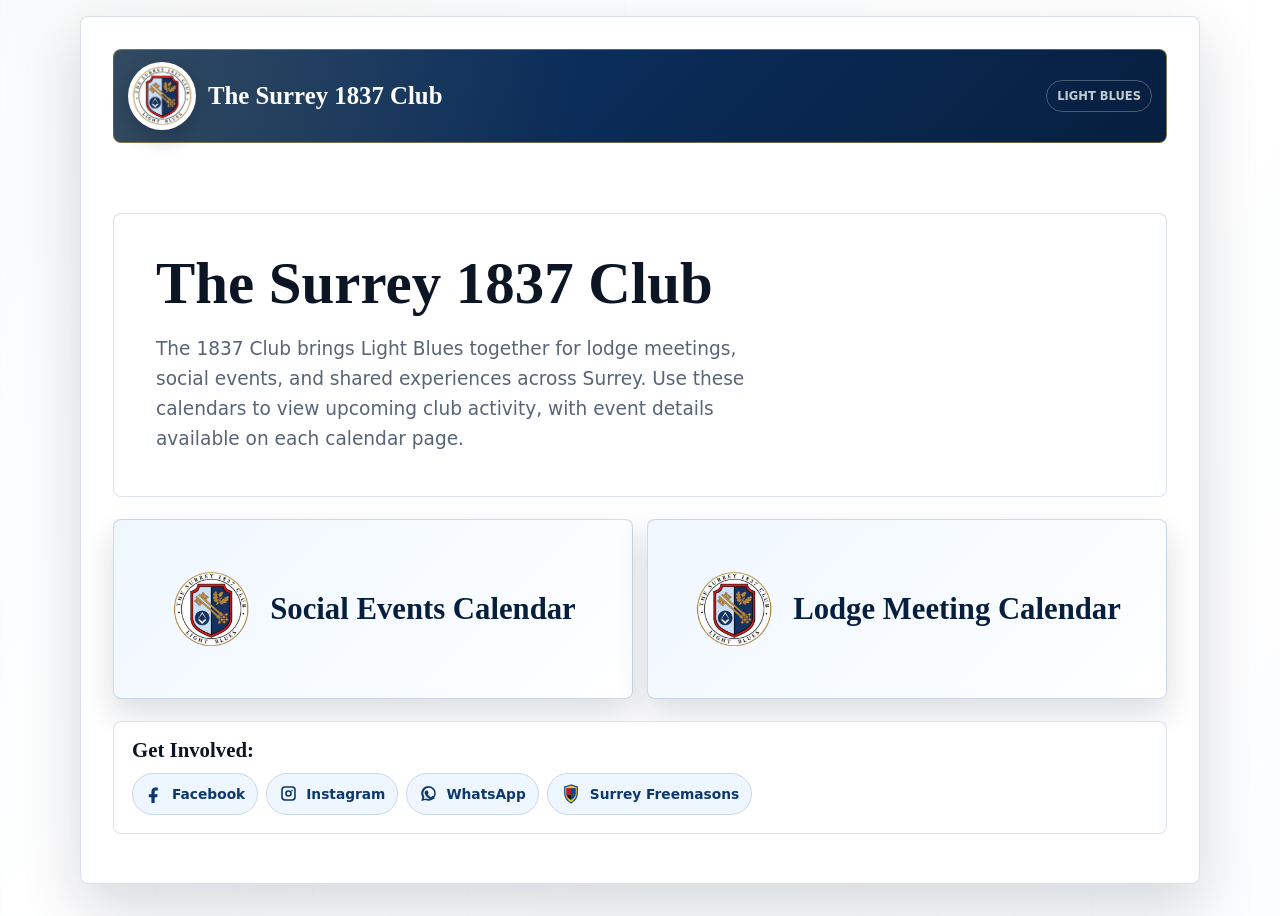
==== index.html @ 85149c05 "Add files via upload" ====
<!doctype html>
<html lang="en">
  <head>
    <meta charset="UTF-8" />
    <meta name="viewport" content="width=device-width, initial-scale=1.0" />
    <title>The Surrey 1837 Club</title>
    <link rel="stylesheet" href="styles.css?v=poster-fix" />
  </head>
  <body>
    <main class="home-shell">
      <section class="home-panel" aria-label="The Surrey 1837 Club calendar home">
        <div class="brand-strip" aria-label="1837 Club">
          <div class="brand-lockup">
            <img
              class="brand-crest"
              src="assets/surrey-1837-club-badge.png"
              alt="The Surrey 1837 Club Light Blues badge"
            />
            <div>
              <p class="brand-name">The Surrey 1837 Club</p>
            </div>
          </div>
          <span class="brand-place">Light Blues</span>
        </div>

        <div class="home-content">
          <div class="explainer-box">
            <h1>The Surrey 1837 Club</h1>
            <p>
              The 1837 Club brings Light Blues together for lodge meetings, social
              events, and shared experiences across Surrey. Use these calendars to
              view upcoming club activity, with event details available on each
              calendar page.
            </p>
          </div>

          <nav class="calendar-links" aria-label="Calendar pages">
            <a class="calendar-link-card social-card" href="social-events.html">
              <img src="assets/surrey-1837-club-badge.png" alt="" />
              <span>Social Events Calendar</span>
            </a>
            <a class="calendar-link-card lodge-card" href="lodge-meetings.html">
              <img src="assets/surrey-1837-club-badge.png" alt="" />
              <span>Lodge Meeting Calendar</span>
            </a>
          </nav>

          <section class="club-links-box" aria-label="Club social links">
            <h2>Get Involved:</h2>
            <div class="club-links">
              <a href="https://www.facebook.com/groups/230485027119230" aria-label="Facebook">
                <svg viewBox="0 0 24 24" aria-hidden="true">
                  <path
                    d="M14.1 8.3h2.1V4.7c-.4-.1-1.6-.2-3-.2-3 0-5.1 1.9-5.1 5.3v3H4.8v4h3.3v9h4.1v-9h3.2l.5-4h-3.7v-2.6c0-1.1.3-1.9 1.9-1.9Z"
                  />
                </svg>
                <span>Facebook</span>
              </a>
              <a href="https://www.instagram.com/thesurrey1837club?igsh=eGw2Z2NhNjhiY3pr">
                <svg viewBox="0 0 24 24" aria-hidden="true">
                  <path
                    d="M7.5 2.8h9A4.7 4.7 0 0 1 21.2 7.5v9a4.7 4.7 0 0 1-4.7 4.7h-9a4.7 4.7 0 0 1-4.7-4.7v-9a4.7 4.7 0 0 1 4.7-4.7Zm0 2A2.7 2.7 0 0 0 4.8 7.5v9a2.7 2.7 0 0 0 2.7 2.7h9a2.7 2.7 0 0 0 2.7-2.7v-9a2.7 2.7 0 0 0-2.7-2.7h-9Zm4.5 3a4.2 4.2 0 1 1 0 8.4 4.2 4.2 0 0 1 0-8.4Zm0 2a2.2 2.2 0 1 0 0 4.4 2.2 2.2 0 0 0 0-4.4Zm4.5-2.5a1 1 0 1 1 0 2.1 1 1 0 0 1 0-2.1Z"
                  />
                </svg>
                <span>Instagram</span>
              </a>
              <a href="https://chat.whatsapp.com/HSgDjTfaSkbFGTaDtZZU3f?mode=gi_t">
                <svg viewBox="0 0 24 24" aria-hidden="true">
                  <path
                    d="M12 2.6a9.2 9.2 0 0 0-7.9 13.9L3 21.4l5-1.3A9.2 9.2 0 1 0 12 2.6Zm0 2a7.2 7.2 0 0 1 6.1 11 7.2 7.2 0 0 1-8.7 2.7l-.3-.1-3 .8.8-2.9-.2-.3A7.2 7.2 0 0 1 12 4.6Zm-3.1 3.8c-.2 0-.5.1-.8.4-.3.3-1 1-1 2.4s1.1 2.8 1.2 3c.1.2 2.1 3.4 5.3 4.6 2.6 1 3.2.8 3.8.8.6-.1 1.8-.8 2-1.5.3-.7.3-1.3.2-1.5-.1-.1-.3-.2-.6-.4l-1.9-.9c-.3-.1-.5-.2-.7.2l-.8 1c-.1.2-.3.2-.6.1-.3-.1-1.2-.4-2.3-1.4-.8-.8-1.4-1.7-1.6-2-.2-.3 0-.4.1-.6l.5-.6c.2-.2.2-.4.3-.6.1-.2.1-.4 0-.6l-.8-2c-.2-.5-.5-.5-.7-.5h-.6Z"
                  />
                </svg>
                <span>WhatsApp</span>
              </a>
              <a href="https://surreyfreemasons.org.uk">
                <svg class="crest-icon" viewBox="0 0 24 24" aria-hidden="true">
                  <path d="M12 2.1 5.1 4.2v6.7c0 4.6 2.8 8.5 6.9 10.9 4.1-2.4 6.9-6.3 6.9-10.9V4.2L12 2.1Z" />
                  <path d="M6.8 5.6h5.2v7.2H6.8Z" />
                  <path d="M12 5.6h5.2v7.2H12Z" />
                  <path d="M6.8 12.8h5.2v5.8a11 11 0 0 1-5.2-5.8Z" />
                  <path d="M12 12.8h5.2a11 11 0 0 1-5.2 5.8Z" />
                </svg>
                <span>Surrey Freemasons</span>
              </a>
            </div>
          </section>
        </div>
      </section>
    </main>
  </body>
</html>
---- styles.css ----
:root {
  color-scheme: light;
  --ink: #0c1524;
  --muted: #596575;
  --line: #cdd8e8;
  --panel: #ffffff;
  --panel-strong: #eef6ff;
  --navy: #0d376d;
  --navy-deep: #071f3f;
  --light-blue: #d8ebff;
  --badge-red: #e62227;
  --gold: #c59a36;
  --shadow: 0 24px 60px rgba(5, 20, 42, 0.16);
}

* {
  box-sizing: border-box;
}

body {
  min-height: 100vh;
  margin: 0;
  color: var(--ink);
  font-family:
    Inter, ui-sans-serif, system-ui, -apple-system, BlinkMacSystemFont, "Segoe UI",
    sans-serif;
  background:
    linear-gradient(rgba(255, 255, 255, 0.84), rgba(255, 255, 255, 0.84)),
    repeating-linear-gradient(
      90deg,
      rgba(13, 55, 109, 0.045) 0,
      rgba(13, 55, 109, 0.045) 1px,
      transparent 1px,
      transparent 78px
    ),
    radial-gradient(circle at 18% 8%, rgba(197, 154, 54, 0.2), transparent 28%),
    linear-gradient(135deg, #d7e8fb 0%, #ffffff 48%, #eef4fb 100%);
}

button {
  font: inherit;
}

.app-shell {
  display: grid;
  grid-template-columns: minmax(0, 1fr) minmax(300px, 380px);
  gap: 22px;
  width: min(1440px, calc(100vw - 32px));
  min-height: calc(100vh - 32px);
  margin: 16px auto;
}

.home-shell {
  width: min(1120px, calc(100vw - 32px));
  min-height: calc(100vh - 32px);
  margin: 16px auto;
}

.calendar-panel,
.details-panel,
.home-panel {
  border: 1px solid rgba(13, 55, 109, 0.16);
  background: rgba(255, 255, 255, 0.94);
  box-shadow: var(--shadow);
  backdrop-filter: blur(18px);
}

.calendar-panel {
  display: flex;
  flex-direction: column;
  min-width: 0;
  padding: clamp(18px, 3vw, 32px);
  border-radius: 8px;
}

.home-panel {
  min-height: calc(100vh - 32px);
  padding: clamp(18px, 3vw, 32px);
  border-radius: 8px;
}

.brand-strip {
  display: flex;
  align-items: center;
  justify-content: space-between;
  gap: 16px;
  margin-bottom: 28px;
  padding: 12px 14px;
  border: 1px solid rgba(197, 154, 54, 0.52);
  border-radius: 8px;
  color: #ffffff;
  background:
    linear-gradient(90deg, rgba(197, 154, 54, 0.2), transparent 44%),
    linear-gradient(135deg, var(--navy) 0%, var(--navy-deep) 100%);
}

.brand-lockup {
  display: flex;
  align-items: center;
  min-width: 0;
  gap: 12px;
}

.brand-crest {
  display: block;
  flex: 0 0 auto;
  width: 68px;
  height: 68px;
  border: 2px solid rgba(255, 255, 255, 0.72);
  border-radius: 50%;
  background: #ffffff;
  box-shadow: 0 8px 20px rgba(3, 12, 25, 0.22);
  object-fit: contain;
}

.brand-name,
.brand-line,
.brand-place,
.panel-label {
  margin: 0;
  letter-spacing: 0;
}

.brand-name {
  font-family: Georgia, "Times New Roman", serif;
  font-size: clamp(1.2rem, 2vw, 1.55rem);
  font-weight: 800;
  line-height: 1;
}

.brand-line,
.brand-place {
  color: rgba(255, 255, 255, 0.76);
  font-size: 0.72rem;
  font-weight: 850;
  text-transform: uppercase;
}

.brand-place {
  padding: 8px 10px;
  border: 1px solid rgba(255, 255, 255, 0.26);
  border-radius: 999px;
}

.page-nav {
  display: flex;
  flex-wrap: wrap;
  gap: 8px;
  margin: -12px 0 24px;
}

.page-nav a {
  padding: 8px 11px;
  border: 1px solid var(--line);
  border-radius: 999px;
  color: var(--navy);
  background: #ffffff;
  font-size: 0.78rem;
  font-weight: 850;
  text-decoration: none;
}

.page-nav a[aria-current="page"],
.page-nav a:hover {
  border-color: rgba(230, 34, 39, 0.38);
  color: #ffffff;
  background: var(--navy);
}

.home-content {
  display: grid;
  gap: 22px;
  padding-top: clamp(18px, 4vw, 42px);
}

.explainer-box {
  display: flex;
  flex-direction: column;
  justify-content: center;
  min-height: 260px;
  padding: clamp(24px, 4vw, 42px);
  border: 1px solid rgba(13, 55, 109, 0.14);
  border-radius: 8px;
  background: #ffffff;
}

.explainer-box h1 {
  max-width: 660px;
}

.explainer-box p:last-child {
  max-width: 620px;
  margin: 22px 0 0;
  color: var(--muted);
  font-size: clamp(1rem, 1.6vw, 1.16rem);
  line-height: 1.62;
}

.calendar-links {
  display: grid;
  grid-template-columns: repeat(2, minmax(0, 1fr));
  gap: 14px;
}

.calendar-link-card {
  display: flex;
  align-items: center;
  justify-content: center;
  min-height: 180px;
  padding: 24px;
  border: 1px solid rgba(13, 55, 109, 0.18);
  border-radius: 8px;
  color: var(--navy-deep);
  background: #ffffff;
  box-shadow: 0 16px 32px rgba(5, 20, 42, 0.14);
  text-decoration: none;
  text-align: center;
}

.calendar-link-card:hover {
  border-color: rgba(197, 154, 54, 0.7);
  transform: translateY(-2px);
}

.calendar-link-card img {
  width: 82px;
  height: 82px;
  margin-right: 18px;
  border-radius: 50%;
  object-fit: contain;
}

.calendar-link-card span {
  font-family: Georgia, "Times New Roman", serif;
  font-size: clamp(1.45rem, 2.4vw, 2rem);
  font-weight: 800;
  line-height: 1;
}

.social-card,
.lodge-card {
  background:
    linear-gradient(135deg, rgba(216, 235, 255, 0.42), rgba(255, 255, 255, 0.96)),
    #ffffff;
}

.club-links-box {
  padding: 18px;
  border: 1px solid rgba(13, 55, 109, 0.14);
  border-radius: 8px;
  background: #ffffff;
}

.club-links-box h2 {
  margin: 0 0 12px;
  font-family: Georgia, "Times New Roman", serif;
  font-size: 1.3rem;
  line-height: 1;
}

.club-links {
  display: flex;
  flex-wrap: wrap;
  gap: 8px;
}

.club-links a {
  display: inline-flex;
  align-items: center;
  gap: 8px;
  padding: 9px 12px;
  border: 1px solid var(--line);
  border-radius: 999px;
  color: var(--navy);
  background: var(--panel-strong);
  font-size: 0.86rem;
  font-weight: 850;
  text-decoration: none;
}

.club-links svg {
  width: 19px;
  height: 19px;
  flex: 0 0 auto;
  fill: currentColor;
}

.club-links .crest-icon {
  width: 22px;
  height: 22px;
  fill: none;
}

.crest-icon path:nth-child(1) {
  fill: #f3bf2c;
  stroke: #004b9b;
  stroke-width: 1.25;
}

.crest-icon path:nth-child(2) {
  fill: #b7192f;
}

.crest-icon path:nth-child(3),
.crest-icon path:nth-child(5) {
  fill: #004b9b;
}

.crest-icon path:nth-child(4) {
  fill: #111111;
}

.club-links a:hover {
  border-color: rgba(197, 154, 54, 0.7);
  background: #ffffff;
}

.calendar-header,
.month-bar,
.calendar-actions,
.weekday-row,
.day-number,
dl div {
  display: flex;
  align-items: center;
}

.calendar-header,
.month-bar {
  justify-content: space-between;
  gap: 16px;
}

.kicker {
  margin: 0 0 4px;
  color: var(--badge-red);
  font-size: 0.76rem;
  font-weight: 800;
  letter-spacing: 0;
  text-transform: uppercase;
}

h1,
h2,
p {
  overflow-wrap: anywhere;
}

h1 {
  margin: 0;
  font-family: Georgia, "Times New Roman", serif;
  font-size: clamp(2.35rem, 4.6vw, 4.9rem);
  font-weight: 700;
  line-height: 0.95;
}

.calendar-actions {
  flex-wrap: wrap;
  justify-content: flex-end;
}

.icon-button,
.text-button {
  display: inline-grid;
  min-height: 42px;
  border: 1px solid var(--line);
  border-radius: 999px;
  color: var(--ink);
  background: #ffffff;
  cursor: pointer;
  place-items: center;
}

.icon-button {
  width: 42px;
  font-size: 1.65rem;
  line-height: 1;
}

.text-button {
  padding: 0 18px;
  font-size: 0.9rem;
  font-weight: 800;
}

.icon-button:hover,
.text-button:hover,
.event-pill:hover {
  border-color: rgba(230, 34, 39, 0.48);
  background: #fff1f1;
}

.month-bar {
  margin: 30px 0 16px;
  padding-top: 18px;
  border-top: 1px solid var(--line);
}

.month-bar h2 {
  margin: 0;
  font-size: clamp(1.25rem, 2vw, 1.75rem);
}

.month-bar p {
  margin: 0;
  color: var(--muted);
  font-size: 0.95rem;
  font-weight: 700;
}

.weekday-row,
.calendar-grid {
  display: grid;
  grid-template-columns: repeat(7, minmax(0, 1fr));
}

.weekday-row {
  gap: 8px;
  margin-bottom: 8px;
  color: var(--muted);
  font-size: 0.75rem;
  font-weight: 900;
  text-transform: uppercase;
}

.weekday-row span {
  padding: 0 8px;
}

.calendar-grid {
  flex: 1;
  gap: 8px;
}

.day-cell {
  display: flex;
  flex-direction: column;
  min-height: 168px;
  padding: 8px;
  border: 1px solid var(--line);
  border-radius: 8px;
  background: rgba(255, 255, 255, 0.76);
}

.day-cell.outside {
  color: #9ca8b7;
  background: rgba(238, 246, 255, 0.54);
}

.day-cell.today {
  border-color: rgba(13, 55, 109, 0.68);
  box-shadow: inset 0 0 0 1px rgba(13, 55, 109, 0.18);
}

.day-number {
  justify-content: space-between;
  min-height: 22px;
  font-size: 0.86rem;
  font-weight: 850;
}

.today .day-number::after {
  content: "Today";
  padding: 2px 7px;
  border-radius: 999px;
  color: #fff;
  background: var(--navy);
  font-size: 0.64rem;
}

.event-list {
  display: grid;
  gap: 6px;
  flex: 1;
  margin-top: 8px;
}

.event-pill {
  width: 100%;
  min-height: 34px;
  padding: 7px 8px;
  border: 1px solid transparent;
  border-left: 4px solid var(--badge-red);
  border-radius: 7px;
  color: var(--ink);
  background: #fff0f1;
  font-size: 0.78rem;
  font-weight: 850;
  line-height: 1.15;
  text-align: left;
  cursor: pointer;
}

.event-pill[data-type="social"] {
  border-left-color: var(--navy);
  background: #eef6ff;
}

.event-pill[data-type="talk"] {
  border-left-color: #6fa8dc;
  background: #f0f7ff;
}

.event-pill[data-type="dining"] {
  border-left-color: var(--gold);
  background: #fff7e2;
}

.event-pill[aria-pressed="true"] {
  outline: 2px solid rgba(230, 34, 39, 0.35);
  outline-offset: 1px;
}

.event-time {
  display: block;
  margin-top: 3px;
  color: var(--muted);
  font-size: 0.7rem;
  font-weight: 800;
}

.details-panel {
  position: sticky;
  top: 16px;
  display: flex;
  flex-direction: column;
  align-self: start;
  min-height: calc(100vh - 32px);
  max-height: calc(100vh - 32px);
  padding: 28px;
  border-radius: 8px;
  overflow: auto;
  color: #ffffff;
  background:
    linear-gradient(180deg, rgba(197, 154, 54, 0.2), transparent 42%),
    linear-gradient(135deg, var(--navy) 0%, var(--navy-deep) 100%);
}

.club-mark {
  display: block;
  width: 132px;
  height: auto;
  margin-bottom: 34px;
  border-radius: 50%;
  background: #ffffff;
  box-shadow: 0 16px 28px rgba(3, 12, 25, 0.32);
}

.panel-label {
  width: fit-content;
  margin-bottom: 28px;
  padding: 7px 10px;
  border: 1px solid rgba(197, 154, 54, 0.52);
  border-radius: 999px;
  color: rgba(255, 255, 255, 0.78);
  font-size: 0.72rem;
  font-weight: 850;
  text-transform: uppercase;
}

.empty-state {
  margin-top: auto;
  margin-bottom: auto;
}

.empty-state h2,
.event-details h2 {
  margin: 0;
  font-family: Georgia, "Times New Roman", serif;
  font-size: clamp(1.65rem, 3vw, 2.45rem);
  line-height: 1;
}

.empty-state .kicker,
.detail-date {
  color: #f5c84c;
}

.event-details {
  display: grid;
  gap: 22px;
}

.hidden {
  display: none;
}

.detail-date {
  margin: 0;
  font-size: 0.86rem;
  font-weight: 900;
  text-transform: uppercase;
}

dl {
  display: grid;
  gap: 12px;
  margin: 0;
}

dl div {
  justify-content: space-between;
  gap: 18px;
  padding-bottom: 12px;
  border-bottom: 1px solid rgba(255, 255, 255, 0.18);
}

dt {
  color: rgba(255, 255, 255, 0.66);
  font-size: 0.75rem;
  font-weight: 900;
  text-transform: uppercase;
}

dd {
  margin: 0;
  font-weight: 850;
  text-align: right;
}

#detailDescription {
  margin: 0;
  color: rgba(255, 255, 255, 0.84);
  font-size: 1rem;
  line-height: 1.55;
}

.detail-tags {
  display: flex;
  flex-wrap: wrap;
  gap: 8px;
}

.detail-tags span {
  padding: 7px 10px;
  border: 1px solid rgba(197, 154, 54, 0.52);
  border-radius: 999px;
  color: #ffffff;
  background: rgba(255, 255, 255, 0.08);
  font-size: 0.77rem;
  font-weight: 850;
}

.event-poster {
  width: 100%;
  max-height: 360px;
  border: 1px solid rgba(197, 154, 54, 0.52);
  border-radius: 8px;
  background: #05080d;
  box-shadow: 0 18px 32px rgba(3, 12, 25, 0.26);
  object-fit: contain;
}

@media (max-width: 980px) {
  .app-shell {
    grid-template-columns: 1fr;
  }

  .explainer-box {
    min-height: 240px;
  }

  .details-panel {
    position: static;
    min-height: auto;
  }

  .club-mark {
    width: 92px;
    height: auto;
    margin-bottom: 20px;
  }
}

@media (max-width: 720px) {
  .app-shell,
  .home-shell {
    width: min(100vw - 20px, 640px);
    margin: 10px auto;
  }

  .calendar-header,
  .month-bar,
  .brand-strip {
    align-items: flex-start;
    flex-direction: column;
  }

  .brand-place {
    display: none;
  }

  .home-panel {
    min-height: calc(100vh - 20px);
  }

  .calendar-link-card {
    flex-direction: column;
    min-height: 170px;
    gap: 12px;
  }

  .calendar-link-card img {
    margin-right: 0;
  }

  .calendar-actions {
    justify-content: flex-start;
  }

  .weekday-row {
    gap: 4px;
    font-size: 0.65rem;
  }

  .weekday-row span {
    padding: 0 2px;
    text-align: center;
  }

  .calendar-grid {
    gap: 4px;
  }

  .day-cell {
    min-height: 112px;
    padding: 5px;
  }

  .event-pill {
    min-height: 28px;
    padding: 6px;
    border-left-width: 3px;
    font-size: 0.68rem;
  }

  .event-time {
    display: none;
  }

  .today .day-number::after {
    content: "";
    width: 7px;
    height: 7px;
    padding: 0;
  }
}
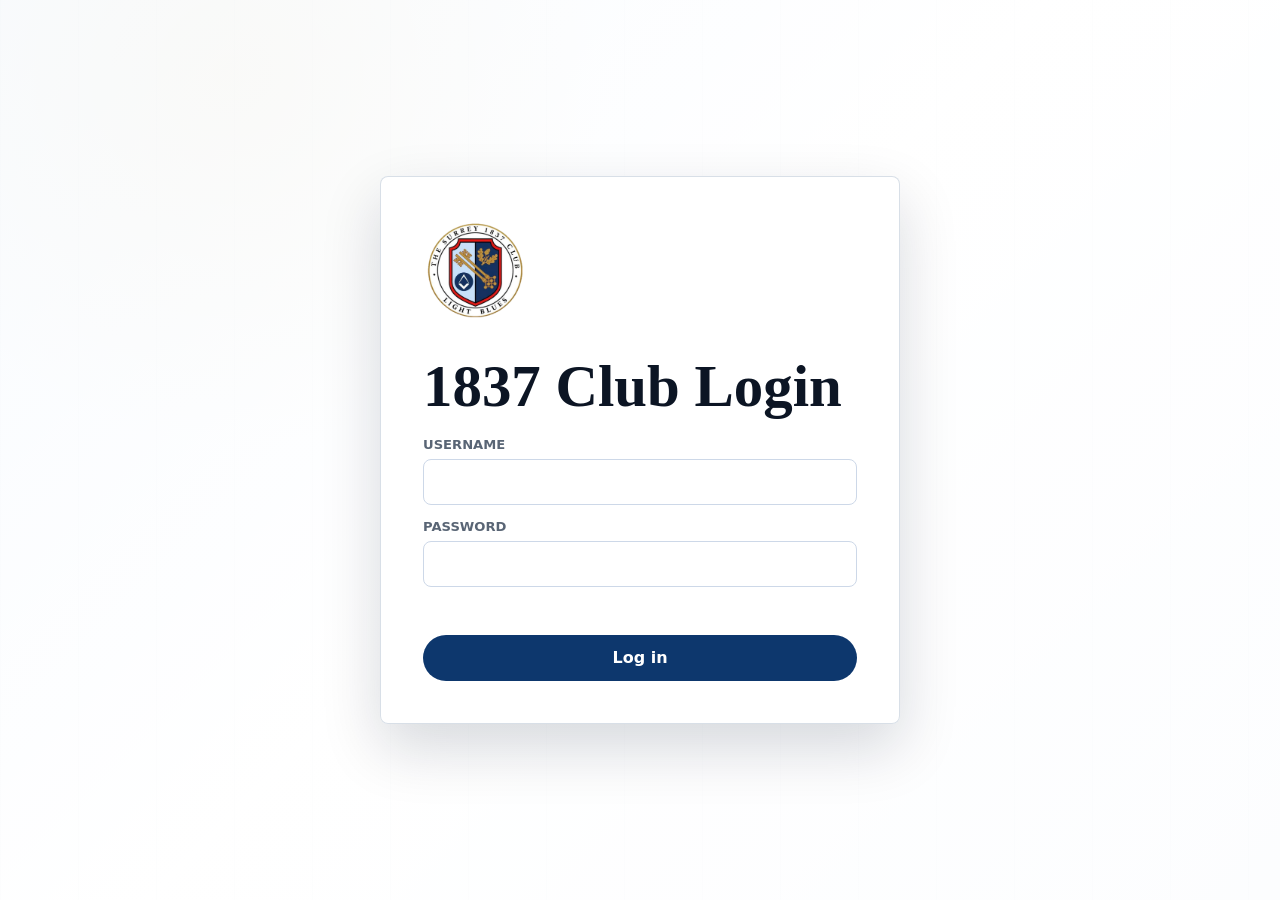
==== commit 083fad85: "Add files via upload" ====
--- a/index.html
+++ b/index.html
@@ -4,7 +4,8 @@
     <meta charset="UTF-8" />
     <meta name="viewport" content="width=device-width, initial-scale=1.0" />
     <title>The Surrey 1837 Club</title>
-    <link rel="stylesheet" href="styles.css?v=poster-fix" />
+    <link rel="stylesheet" href="styles.css?v=social-icon-colours" />
+    <script src="auth.js?v=login-gate"></script>
   </head>
   <body>
     <main class="home-shell">
@@ -48,7 +49,11 @@
           <section class="club-links-box" aria-label="Club social links">
             <h2>Get Involved:</h2>
             <div class="club-links">
-              <a href="https://www.facebook.com/groups/230485027119230" aria-label="Facebook">
+              <a
+                class="facebook-link"
+                href="https://www.facebook.com/groups/230485027119230"
+                aria-label="Facebook"
+              >
                 <svg viewBox="0 0 24 24" aria-hidden="true">
                   <path
                     d="M14.1 8.3h2.1V4.7c-.4-.1-1.6-.2-3-.2-3 0-5.1 1.9-5.1 5.3v3H4.8v4h3.3v9h4.1v-9h3.2l.5-4h-3.7v-2.6c0-1.1.3-1.9 1.9-1.9Z"
@@ -56,7 +61,10 @@
                 </svg>
                 <span>Facebook</span>
               </a>
-              <a href="https://www.instagram.com/thesurrey1837club?igsh=eGw2Z2NhNjhiY3pr">
+              <a
+                class="instagram-link"
+                href="https://www.instagram.com/thesurrey1837club?igsh=eGw2Z2NhNjhiY3pr"
+              >
                 <svg viewBox="0 0 24 24" aria-hidden="true">
                   <path
                     d="M7.5 2.8h9A4.7 4.7 0 0 1 21.2 7.5v9a4.7 4.7 0 0 1-4.7 4.7h-9a4.7 4.7 0 0 1-4.7-4.7v-9a4.7 4.7 0 0 1 4.7-4.7Zm0 2A2.7 2.7 0 0 0 4.8 7.5v9a2.7 2.7 0 0 0 2.7 2.7h9a2.7 2.7 0 0 0 2.7-2.7v-9a2.7 2.7 0 0 0-2.7-2.7h-9Zm4.5 3a4.2 4.2 0 1 1 0 8.4 4.2 4.2 0 0 1 0-8.4Zm0 2a2.2 2.2 0 1 0 0 4.4 2.2 2.2 0 0 0 0-4.4Zm4.5-2.5a1 1 0 1 1 0 2.1 1 1 0 0 1 0-2.1Z"
@@ -64,7 +72,10 @@
                 </svg>
                 <span>Instagram</span>
               </a>
-              <a href="https://chat.whatsapp.com/HSgDjTfaSkbFGTaDtZZU3f?mode=gi_t">
+              <a
+                class="whatsapp-link"
+                href="https://chat.whatsapp.com/HSgDjTfaSkbFGTaDtZZU3f?mode=gi_t"
+              >
                 <svg viewBox="0 0 24 24" aria-hidden="true">
                   <path
                     d="M12 2.6a9.2 9.2 0 0 0-7.9 13.9L3 21.4l5-1.3A9.2 9.2 0 1 0 12 2.6Zm0 2a7.2 7.2 0 0 1 6.1 11 7.2 7.2 0 0 1-8.7 2.7l-.3-.1-3 .8.8-2.9-.2-.3A7.2 7.2 0 0 1 12 4.6Zm-3.1 3.8c-.2 0-.5.1-.8.4-.3.3-1 1-1 2.4s1.1 2.8 1.2 3c.1.2 2.1 3.4 5.3 4.6 2.6 1 3.2.8 3.8.8.6-.1 1.8-.8 2-1.5.3-.7.3-1.3.2-1.5-.1-.1-.3-.2-.6-.4l-1.9-.9c-.3-.1-.5-.2-.7.2l-.8 1c-.1.2-.3.2-.6.1-.3-.1-1.2-.4-2.3-1.4-.8-.8-1.4-1.7-1.6-2-.2-.3 0-.4.1-.6l.5-.6c.2-.2.2-.4.3-.6.1-.2.1-.4 0-.6l-.8-2c-.2-.5-.5-.5-.7-.5h-.6Z"
@@ -72,7 +83,7 @@
                 </svg>
                 <span>WhatsApp</span>
               </a>
-              <a href="https://surreyfreemasons.org.uk">
+              <a class="surrey-link" href="https://surreyfreemasons.org.uk">
                 <svg class="crest-icon" viewBox="0 0 24 24" aria-hidden="true">
                   <path d="M12 2.1 5.1 4.2v6.7c0 4.6 2.8 8.5 6.9 10.9 4.1-2.4 6.9-6.3 6.9-10.9V4.2L12 2.1Z" />
                   <path d="M6.8 5.6h5.2v7.2H6.8Z" />
--- a/styles.css
+++ b/styles.css
@@ -272,10 +272,38 @@
   border: 1px solid var(--line);
   border-radius: 999px;
   color: var(--navy);
-  background: var(--panel-strong);
+  background: #ffffff;
   font-size: 0.86rem;
   font-weight: 850;
   text-decoration: none;
+}
+
+.facebook-link {
+  border-color: rgba(24, 119, 242, 0.34);
+}
+
+.facebook-link svg {
+  color: #1877f2;
+}
+
+.instagram-link {
+  border-color: rgba(225, 48, 108, 0.34);
+}
+
+.instagram-link svg {
+  color: #e1306c;
+}
+
+.whatsapp-link {
+  border-color: rgba(37, 211, 102, 0.38);
+}
+
+.whatsapp-link svg {
+  color: #25d366;
+}
+
+.surrey-link {
+  border-color: rgba(0, 75, 155, 0.28);
 }
 
 .club-links svg {
@@ -312,7 +340,81 @@
 
 .club-links a:hover {
   border-color: rgba(197, 154, 54, 0.7);
-  background: #ffffff;
+  background: var(--panel-strong);
+}
+
+.login-shell {
+  display: grid;
+  width: min(520px, calc(100vw - 32px));
+  min-height: 100vh;
+  margin: 0 auto;
+  place-items: center;
+}
+
+.login-panel {
+  display: grid;
+  gap: 22px;
+  width: 100%;
+  padding: clamp(24px, 5vw, 42px);
+  border: 1px solid rgba(13, 55, 109, 0.16);
+  border-radius: 8px;
+  background: rgba(255, 255, 255, 0.96);
+  box-shadow: var(--shadow);
+}
+
+.login-logo {
+  width: 104px;
+  height: 104px;
+  border-radius: 50%;
+  object-fit: contain;
+}
+
+.login-form {
+  display: grid;
+  gap: 14px;
+}
+
+.login-form label {
+  display: grid;
+  gap: 7px;
+  color: var(--muted);
+  font-size: 0.82rem;
+  font-weight: 850;
+  text-transform: uppercase;
+}
+
+.login-form input {
+  width: 100%;
+  min-height: 46px;
+  padding: 10px 12px;
+  border: 1px solid var(--line);
+  border-radius: 8px;
+  color: var(--ink);
+  font: inherit;
+  text-transform: none;
+}
+
+.login-form input:focus {
+  border-color: var(--navy);
+  outline: 3px solid rgba(13, 55, 109, 0.14);
+}
+
+.login-error {
+  min-height: 20px;
+  margin: 0;
+  color: var(--badge-red);
+  font-size: 0.9rem;
+  font-weight: 800;
+}
+
+.login-button {
+  min-height: 46px;
+  border: 0;
+  border-radius: 999px;
+  color: #ffffff;
+  background: var(--navy);
+  cursor: pointer;
+  font-weight: 900;
 }
 
 .calendar-header,
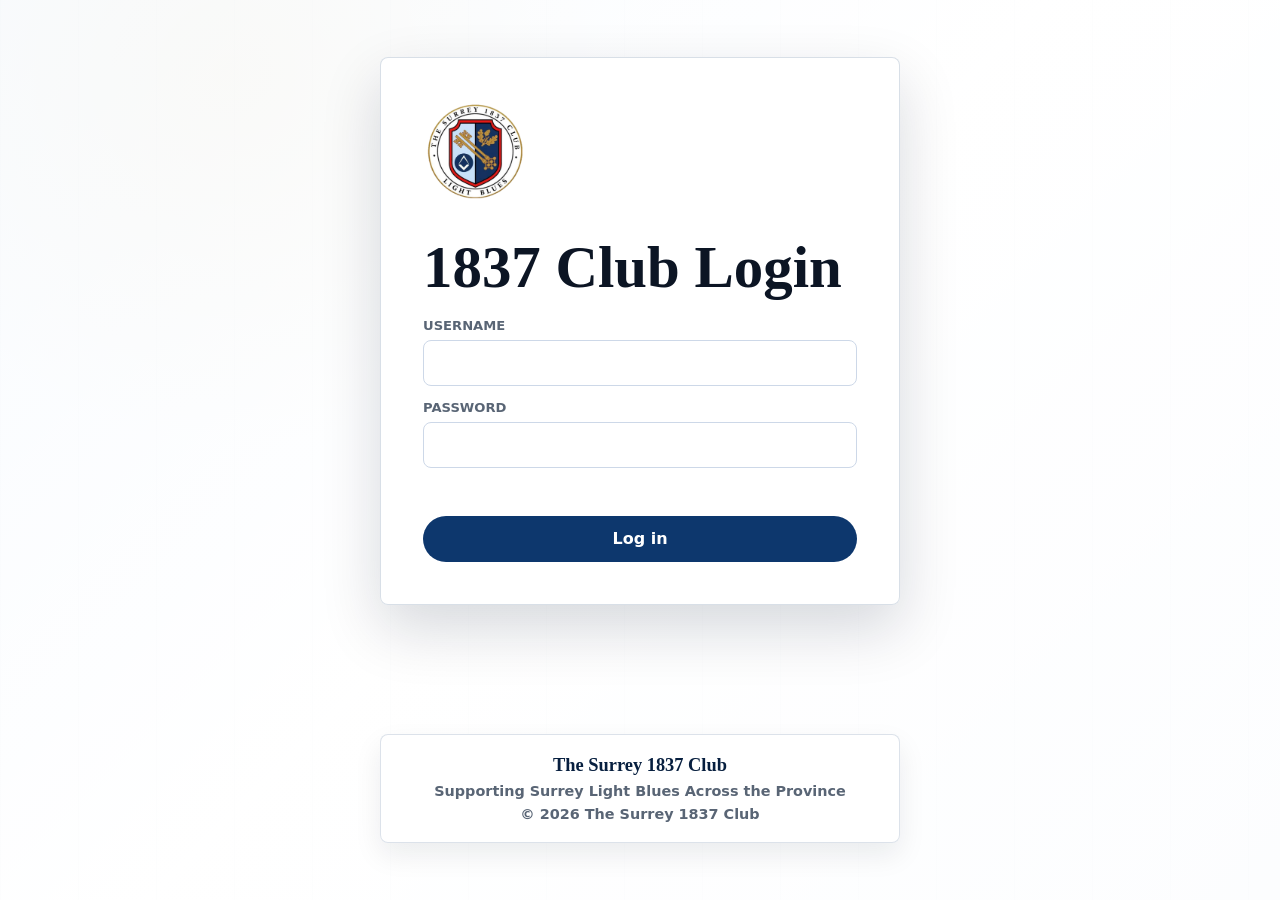
==== commit f720600f: "Add files via upload" ====
--- a/index.html
+++ b/index.html
@@ -4,8 +4,9 @@
     <meta charset="UTF-8" />
     <meta name="viewport" content="width=device-width, initial-scale=1.0" />
     <title>The Surrey 1837 Club</title>
-    <link rel="stylesheet" href="styles.css?v=social-icon-colours" />
+    <link rel="stylesheet" href="styles.css?v=footer" />
     <script src="auth.js?v=login-gate"></script>
+    <script src="analytics.js?v=stats" defer></script>
   </head>
   <body>
     <main class="home-shell">
@@ -24,16 +25,41 @@
           <span class="brand-place">Light Blues</span>
         </div>
 
+        <nav class="page-nav" aria-label="Site pages">
+          <a href="index.html" aria-current="page">Home</a>
+          <a href="social-events.html">Social Events</a>
+          <a href="lodge-meetings.html">Lodge Meetings</a>
+          <a href="join-the-club.html">Join the Club</a>
+        </nav>
+
         <div class="home-content">
-          <div class="explainer-box">
-            <h1>The Surrey 1837 Club</h1>
-            <p>
-              The 1837 Club brings Light Blues together for lodge meetings, social
-              events, and shared experiences across Surrey. Use these calendars to
-              view upcoming club activity, with event details available on each
-              calendar page.
-            </p>
-          </div>
+          <section class="home-intro" aria-label="Welcome to The Surrey 1837 Club">
+            <div class="explainer-box">
+              <h1>Welcome to The Surrey 1837 Club</h1>
+              <p>
+                The Surrey 1837 Club brings together Light Blue Freemasons from
+                across the Province of Surrey through social events, lodge visits,
+                learning opportunities, and shared experiences.
+              </p>
+              <p>
+                Our aim is simple: to help Light Blues build friendships, feel
+                connected to the wider Surrey masonic community, and get more from
+                Freemasonry beyond their own lodge.
+              </p>
+              <p>
+                Whether you are newly initiated, recently joined the Province, or
+                simply looking to reconnect with other Surrey Light Blues, the 1837
+                Club is here to provide a welcoming and inclusive community.
+              </p>
+            </div>
+
+            <figure class="home-feature-image">
+              <img
+                src="assets/surrey-1837-club-home.png"
+                alt="The Surrey 1837 Club badge above a lit masonic building"
+              />
+            </figure>
+          </section>
 
           <nav class="calendar-links" aria-label="Calendar pages">
             <a class="calendar-link-card social-card" href="social-events.html">
@@ -43,6 +69,10 @@
             <a class="calendar-link-card lodge-card" href="lodge-meetings.html">
               <img src="assets/surrey-1837-club-badge.png" alt="" />
               <span>Lodge Meeting Calendar</span>
+            </a>
+            <a class="calendar-link-card join-card" href="join-the-club.html">
+              <img src="assets/surrey-1837-club-badge.png" alt="" />
+              <span>Join the Club</span>
             </a>
           </nav>
 
@@ -73,15 +103,16 @@
                 <span>Instagram</span>
               </a>
               <a
-                class="whatsapp-link"
-                href="https://chat.whatsapp.com/HSgDjTfaSkbFGTaDtZZU3f?mode=gi_t"
+                class="x-link"
+                href="https://x.com/Surrey1837Club"
+                aria-label="X"
               >
                 <svg viewBox="0 0 24 24" aria-hidden="true">
                   <path
-                    d="M12 2.6a9.2 9.2 0 0 0-7.9 13.9L3 21.4l5-1.3A9.2 9.2 0 1 0 12 2.6Zm0 2a7.2 7.2 0 0 1 6.1 11 7.2 7.2 0 0 1-8.7 2.7l-.3-.1-3 .8.8-2.9-.2-.3A7.2 7.2 0 0 1 12 4.6Zm-3.1 3.8c-.2 0-.5.1-.8.4-.3.3-1 1-1 2.4s1.1 2.8 1.2 3c.1.2 2.1 3.4 5.3 4.6 2.6 1 3.2.8 3.8.8.6-.1 1.8-.8 2-1.5.3-.7.3-1.3.2-1.5-.1-.1-.3-.2-.6-.4l-1.9-.9c-.3-.1-.5-.2-.7.2l-.8 1c-.1.2-.3.2-.6.1-.3-.1-1.2-.4-2.3-1.4-.8-.8-1.4-1.7-1.6-2-.2-.3 0-.4.1-.6l.5-.6c.2-.2.2-.4.3-.6.1-.2.1-.4 0-.6l-.8-2c-.2-.5-.5-.5-.7-.5h-.6Z"
+                    d="M13.8 10.5 21.1 2h-1.7l-6.3 7.3L8 2H2.2l7.7 11.1L2.2 22h1.7l6.8-7.8 5.4 7.8h5.8l-8.1-11.5Zm-2.4 2.8-.8-1.1L4.4 3.3h2.8l5 7.1.8 1.1 6.5 9.2h-2.8l-5.3-7.4Z"
                   />
                 </svg>
-                <span>WhatsApp</span>
+                <span>X.com</span>
               </a>
               <a class="surrey-link" href="https://surreyfreemasons.org.uk">
                 <svg class="crest-icon" viewBox="0 0 24 24" aria-hidden="true">
@@ -97,6 +128,11 @@
           </section>
         </div>
       </section>
+      <footer class="site-footer" aria-label="Site footer">
+        <p class="footer-title">The Surrey 1837 Club</p>
+        <p>Supporting Surrey Light Blues Across the Province</p>
+        <p>© 2026 The Surrey 1837 Club</p>
+      </footer>
     </main>
   </body>
 </html>
--- a/styles.css
+++ b/styles.css
@@ -79,6 +79,34 @@
   border-radius: 8px;
 }
 
+.site-footer {
+  grid-column: 1 / -1;
+  width: 100%;
+  margin-top: 16px;
+  padding: 18px;
+  border: 1px solid rgba(13, 55, 109, 0.14);
+  border-radius: 8px;
+  color: var(--muted);
+  background: rgba(255, 255, 255, 0.9);
+  text-align: center;
+  box-shadow: 0 12px 28px rgba(5, 20, 42, 0.08);
+}
+
+.site-footer p {
+  margin: 4px 0 0;
+  font-size: 0.9rem;
+  font-weight: 750;
+  line-height: 1.35;
+}
+
+.site-footer .footer-title {
+  margin-top: 0;
+  color: var(--navy-deep);
+  font-family: Georgia, "Times New Roman", serif;
+  font-size: 1.15rem;
+  font-weight: 800;
+}
+
 .brand-strip {
   display: flex;
   align-items: center;
@@ -173,11 +201,15 @@
   padding-top: clamp(18px, 4vw, 42px);
 }
 
+.home-intro {
+  display: grid;
+  grid-template-columns: minmax(0, 1fr) minmax(220px, 300px);
+  align-items: stretch;
+  gap: 18px;
+}
+
 .explainer-box {
-  display: flex;
-  flex-direction: column;
-  justify-content: center;
-  min-height: 260px;
+  min-height: 0;
   padding: clamp(24px, 4vw, 42px);
   border: 1px solid rgba(13, 55, 109, 0.14);
   border-radius: 8px;
@@ -185,20 +217,60 @@
 }
 
 .explainer-box h1 {
-  max-width: 660px;
-}
-
-.explainer-box p:last-child {
-  max-width: 620px;
+  max-width: 780px;
+}
+
+.explainer-box p,
+.explainer-box ul {
+  max-width: 860px;
+}
+
+.explainer-box p {
   margin: 22px 0 0;
   color: var(--muted);
   font-size: clamp(1rem, 1.6vw, 1.16rem);
   line-height: 1.62;
 }
 
+.explainer-box ul {
+  display: grid;
+  gap: 8px;
+  margin: 14px 0 0;
+  padding-left: 24px;
+  color: var(--muted);
+  font-size: clamp(1rem, 1.6vw, 1.16rem);
+  line-height: 1.5;
+}
+
+.explainer-box li {
+  padding-left: 2px;
+}
+
+.home-feature-image {
+  overflow: hidden;
+  display: grid;
+  min-height: 0;
+  margin: 0;
+  padding: 12px;
+  border: 1px solid rgba(197, 154, 54, 0.34);
+  border-radius: 8px;
+  background:
+    linear-gradient(135deg, rgba(7, 31, 63, 0.18), rgba(197, 154, 54, 0.14)),
+    var(--navy-deep);
+  box-shadow: 0 18px 38px rgba(5, 20, 42, 0.16);
+  place-items: center;
+}
+
+.home-feature-image img {
+  width: min(100%, 260px);
+  height: auto;
+  max-height: 390px;
+  object-fit: contain;
+}
+
 .calendar-links {
   display: grid;
-  grid-template-columns: repeat(2, minmax(0, 1fr));
+  grid-template-columns: repeat(3, minmax(0, 1fr));
   gap: 14px;
 }
 
@@ -238,7 +310,8 @@
 }
 
 .social-card,
-.lodge-card {
+.lodge-card,
+.join-card {
   background:
     linear-gradient(135deg, rgba(216, 235, 255, 0.42), rgba(255, 255, 255, 0.96)),
     #ffffff;
@@ -294,12 +367,12 @@
   color: #e1306c;
 }
 
-.whatsapp-link {
-  border-color: rgba(37, 211, 102, 0.38);
-}
-
-.whatsapp-link svg {
-  color: #25d366;
+.x-link {
+  border-color: rgba(12, 21, 36, 0.3);
+}
+
+.x-link svg {
+  color: #0c1524;
 }
 
 .surrey-link {
@@ -341,6 +414,89 @@
 .club-links a:hover {
   border-color: rgba(197, 154, 54, 0.7);
   background: var(--panel-strong);
+}
+
+.join-panel {
+  min-height: auto;
+}
+
+.join-content {
+  display: grid;
+  gap: 20px;
+}
+
+.join-intro,
+.form-card,
+.next-steps {
+  border: 1px solid rgba(13, 55, 109, 0.14);
+  border-radius: 8px;
+  background: #ffffff;
+}
+
+.join-intro {
+  padding: clamp(24px, 4vw, 42px);
+}
+
+.join-intro h1 {
+  max-width: 860px;
+  color: var(--navy-deep);
+  font-size: clamp(2.1rem, 4vw, 4rem);
+}
+
+.join-intro p {
+  max-width: 860px;
+  margin: 18px 0 0;
+  color: var(--muted);
+  font-size: clamp(1rem, 1.5vw, 1.14rem);
+  line-height: 1.62;
+}
+
+.form-card {
+  padding: clamp(12px, 2vw, 18px);
+  background:
+    linear-gradient(135deg, rgba(216, 235, 255, 0.5), rgba(255, 255, 255, 0.96)),
+    #ffffff;
+}
+
+.form-frame {
+  overflow: hidden;
+  border: 1px solid rgba(13, 55, 109, 0.18);
+  border-radius: 8px;
+  background: #ffffff;
+  box-shadow: 0 16px 32px rgba(5, 20, 42, 0.12);
+}
+
+.form-frame iframe {
+  display: block;
+  width: 100%;
+  height: 850px;
+  border: 0;
+}
+
+.next-steps {
+  padding: clamp(22px, 3vw, 30px);
+}
+
+.next-steps h2 {
+  margin: 0;
+  color: var(--navy-deep);
+  font-family: Georgia, "Times New Roman", serif;
+  font-size: clamp(1.55rem, 2.4vw, 2.25rem);
+  line-height: 1;
+}
+
+.next-steps ol {
+  display: grid;
+  gap: 12px;
+  margin: 18px 0 0;
+  padding-left: 24px;
+}
+
+.next-steps li {
+  color: var(--muted);
+  font-size: 1rem;
+  font-weight: 750;
+  line-height: 1.5;
 }
 
 .login-shell {
@@ -415,6 +571,135 @@
   background: var(--navy);
   cursor: pointer;
   font-weight: 900;
+}
+
+.stats-shell {
+  width: min(980px, calc(100vw - 32px));
+  min-height: calc(100vh - 32px);
+  margin: 16px auto;
+}
+
+.stats-panel {
+  min-height: calc(100vh - 32px);
+  padding: clamp(18px, 3vw, 32px);
+  border: 1px solid rgba(13, 55, 109, 0.16);
+  border-radius: 8px;
+  background: rgba(255, 255, 255, 0.96);
+  box-shadow: var(--shadow);
+}
+
+.stats-summary {
+  display: grid;
+  grid-template-columns: repeat(2, minmax(0, 1fr));
+  gap: 14px;
+  margin-bottom: 18px;
+}
+
+.stats-summary article,
+.stats-card {
+  border: 1px solid rgba(13, 55, 109, 0.14);
+  border-radius: 8px;
+  background: #ffffff;
+}
+
+.stats-summary article {
+  padding: 18px;
+}
+
+.stats-summary span {
+  display: block;
+  color: var(--navy);
+  font-family: Georgia, "Times New Roman", serif;
+  font-size: clamp(2rem, 5vw, 3.4rem);
+  font-weight: 800;
+  line-height: 1;
+}
+
+.stats-summary p,
+.stats-card h1,
+.stats-card h2 {
+  margin: 0;
+}
+
+.stats-summary p {
+  margin-top: 6px;
+  color: var(--muted);
+  font-weight: 850;
+}
+
+.stats-card {
+  display: grid;
+  gap: 14px;
+  margin-bottom: 18px;
+  padding: 18px;
+}
+
+.stats-card h1,
+.stats-card h2 {
+  font-family: Georgia, "Times New Roman", serif;
+  font-size: 1.4rem;
+  line-height: 1;
+}
+
+.stats-table,
+.recent-visits {
+  display: grid;
+  gap: 10px;
+}
+
+.stats-row,
+.visit-row {
+  display: grid;
+  gap: 5px;
+  padding: 13px;
+  border: 1px solid rgba(13, 55, 109, 0.12);
+  border-radius: 8px;
+  background: var(--panel-strong);
+}
+
+.stats-row {
+  grid-template-columns: minmax(0, 1.2fr) minmax(0, 1fr) auto;
+  align-items: center;
+}
+
+.stats-row strong,
+.visit-row strong {
+  color: var(--navy-deep);
+}
+
+.stats-row span,
+.visit-row span,
+.stats-row small,
+.visit-row small,
+.stats-empty {
+  color: var(--muted);
+}
+
+.stats-row b {
+  justify-self: end;
+  color: var(--navy);
+}
+
+.stats-row small {
+  grid-column: 1 / -1;
+}
+
+.visit-row {
+  grid-template-columns: minmax(0, 1fr) auto;
+}
+
+.visit-row span {
+  grid-column: 1 / -1;
+}
+
+.stats-empty {
+  margin: 0;
+  font-weight: 750;
+}
+
+.reset-stats-button {
+  width: min(220px, 100%);
+  background: var(--badge-red);
 }
 
 .calendar-header,
@@ -608,6 +893,55 @@
   background: #fff7e2;
 }
 
+.lodge-event {
+  display: grid;
+  gap: 4px;
+  border-left-color: var(--navy);
+  background: #f7fbff;
+}
+
+.lodge-event-name {
+  font-size: 0.82rem;
+  font-weight: 950;
+}
+
+.lodge-event-number,
+.lodge-event-location {
+  color: var(--muted);
+  font-size: 0.72rem;
+  font-weight: 850;
+}
+
+.degree-badge {
+  width: fit-content;
+  margin-top: 2px;
+  padding: 4px 7px;
+  border-radius: 999px;
+  color: #ffffff;
+  font-size: 0.64rem;
+  font-weight: 950;
+}
+
+.degree-badge[data-degree="Installation"] {
+  background: #7c2d91;
+}
+
+.degree-badge[data-degree="Initiation"] {
+  background: #0d7a5f;
+}
+
+.degree-badge[data-degree="Passing"] {
+  background: #0d5fa8;
+}
+
+.degree-badge[data-degree="Raising"] {
+  background: #b45309;
+}
+
+.degree-badge[data-degree="Other"] {
+  background: #596575;
+}
+
 .event-pill[aria-pressed="true"] {
   outline: 2px solid rgba(230, 34, 39, 0.35);
   outline-offset: 1px;
@@ -753,13 +1087,25 @@
   object-fit: contain;
 }
 
+body[data-calendar="lodge"] .event-poster {
+  justify-self: start;
+  width: 118px;
+  max-height: 118px;
+  border-radius: 50%;
+  background: #ffffff;
+}
+
+body[data-calendar="lodge"] .event-details[data-event-type="lodge"] .time-detail-row {
+  display: none;
+}
+
 @media (max-width: 980px) {
   .app-shell {
     grid-template-columns: 1fr;
   }
 
   .explainer-box {
-    min-height: 240px;
+    min-height: 0;
   }
 
   .details-panel {
@@ -772,6 +1118,11 @@
     height: auto;
     margin-bottom: 20px;
   }
+
+  .calendar-links {
+    grid-template-columns: 1fr;
+  }
+
 }
 
 @media (max-width: 720px) {
@@ -781,6 +1132,25 @@
     margin: 10px auto;
   }
 
+  .stats-shell {
+    width: min(100vw - 20px, 640px);
+    margin: 10px auto;
+  }
+
+  .stats-panel {
+    min-height: calc(100vh - 20px);
+  }
+
+  .stats-summary,
+  .stats-row,
+  .visit-row {
+    grid-template-columns: 1fr;
+  }
+
+  .stats-row b {
+    justify-self: start;
+  }
+
   .calendar-header,
   .month-bar,
   .brand-strip {
@@ -806,6 +1176,24 @@
     margin-right: 0;
   }
 
+  .join-intro h1 {
+    font-size: clamp(1.9rem, 9vw, 2.8rem);
+    line-height: 1;
+  }
+
+  .form-frame iframe {
+    height: 950px;
+  }
+
+  .home-intro {
+    grid-template-columns: 1fr;
+  }
+
+  .home-feature-image img {
+    width: min(100%, 280px);
+    max-height: 420px;
+  }
+
   .calendar-actions {
     justify-content: flex-start;
   }
